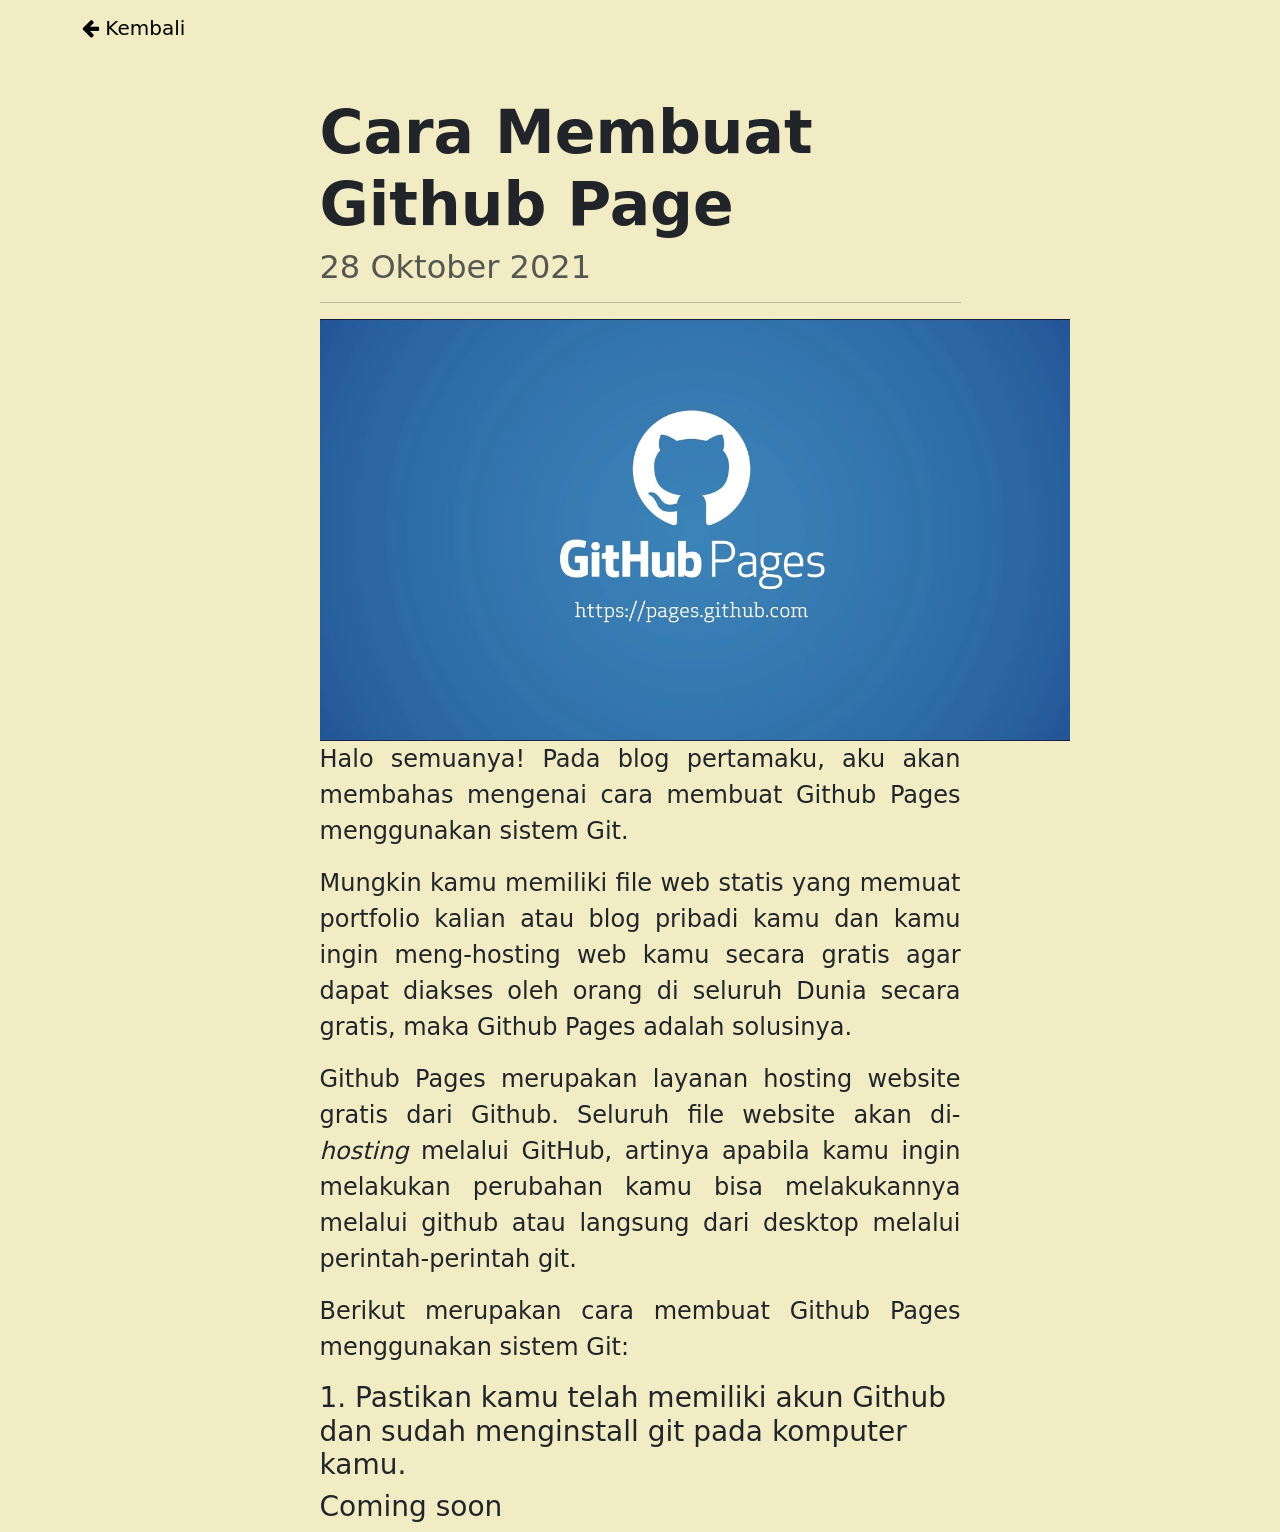
==== blog/blog-1/index.html @ ebc48463 "Push to github" ====
<!DOCTYPE html>
<html lang="id">
  <head>
    <!-- Required meta tags -->
    <meta charset="utf-8" />
    <meta name="viewport" content="width=device-width, initial-scale=1" />

    <!-- Bootstrap CSS -->
    <link
      href="https://cdn.jsdelivr.net/npm/bootstrap@5.0.2/dist/css/bootstrap.min.css"
      rel="stylesheet"
      integrity="sha384-EVSTQN3/azprG1Anm3QDgpJLIm9Nao0Yz1ztcQTwFspd3yD65VohhpuuCOmLASjC"
      crossorigin="anonymous"
    />
    <!-- My CSS -->
    <link rel="stylesheet" href="/style.css" />
    <!-- Blog CSS -->
    <link rel="stylesheet" href="style.css" />
    <!-- Icon CSS -->
    <link
      rel="stylesheet"
      href="https://cdnjs.cloudflare.com/ajax/libs/font-awesome/4.7.0/css/font-awesome.min.css"
    />
    <title>Cara Membuat Github Page</title>
  </head>
  <body id="body">
    <!-- Navbar -->
    <nav class="navbar navbar-expand-lg navbar-light fixed-top" id="main-nav">
      <div class="container">
        <a class="navbar-brand" href="https://alfianp613.github.io"
          ><i class="fa fa-arrow-left"></i> Kembali</a
        >
        <button
          class="navbar-toggler"
          type="button"
          data-bs-toggle="collapse"
          data-bs-target="#navbarNav"
          aria-controls="navbarNav"
          aria-expanded="false"
          aria-label="Toggle navigation"
        >
          <span class="navbar-toggler-icon"></span>
        </button>
        <script src="https://code.jquery.com/jquery-2.2.4.min.js"></script>
        <script>
          $(document).ready(function () {
            $(window).scroll(function () {
              var scroll = $(window).scrollTop();
              if (scroll > 120) {
                $('.navbar').addClass('navbar-dark');
                $('.navbar').removeClass('navbar-light');
              } else {
                $('.navbar').addClass('navbar-light');
                $('.navbar').removeClass('navbar-dark');
              }
            });
          });
        </script>
      </div>
    </nav>
    <!-- End Navbar -->
    <!-- Header -->
    <div class="header">
      <div class="container">
        <div class="row justify-content-center">
          <div class="col-md-7">
            <h1 class="fw-bold" style="font-size: 60px">Cara Membuat Github Page</h1>
            <h2 class="text-muted">28 Oktober 2021</h2>
            <hr />
          </div>
        </div>
      </div>
    </div>
    <!-- End Header -->
    <div class="isi">
      <div class="container">
        <div class="row justify-content-center">
          <div class="col-md-7">
            <img src="pict/githubpage.jpg" alt="githubpage" width="750" />
            <p>
              Halo semuanya! Pada blog pertamaku, aku akan membahas mengenai cara membuat Github
              Pages menggunakan sistem Git.
            </p>
            <p>
              Mungkin kamu memiliki file web statis yang memuat portfolio kalian atau blog pribadi
              kamu dan kamu ingin meng-hosting web kamu secara gratis agar dapat diakses oleh orang
              di seluruh Dunia secara gratis, maka Github Pages adalah solusinya.
            </p>
            <p>
              Github Pages merupakan layanan hosting website gratis dari Github. Seluruh file
              website akan di-<i>hosting</i> melalui GitHub, artinya apabila kamu ingin melakukan
              perubahan kamu bisa melakukannya melalui github atau langsung dari desktop melalui
              perintah-perintah git.
            </p>
            <p>Berikut merupakan cara membuat Github Pages menggunakan sistem Git:</p>
            <h3>
              1. Pastikan kamu telah memiliki akun Github dan sudah menginstall git pada komputer
              kamu.
            </h3>
            <h3>Coming soon</h3>
          </div>
        </div>
      </div>
    </div>
  </body>
  <script>
    window.onscroll = function () {
      scrollFunction();
    };
    function scrollFunction() {
      if (document.body.scrollTop > 120 || document.documentElement.scrollTop > 120) {
        document.getElementById('main-nav').style.backgroundColor = 'rgba(81, 94, 99, 1)';
      } else {
        document.getElementById('main-nav').style.backgroundColor = 'rgba(81, 94, 99, 0)';
      }
    }
  </script>
</html>
---- style.css ----
#main-nav {
  background-color: rgba(81, 94, 99, 0);
  transition: 0.5s;
}

#nav-logo {
  font-size: 0px;
  transition: 0.5s;
}

.jumbotron {
  padding-top: 6rem;
  padding-left: 2rem;
  padding-right: 2rem;
  padding-bottom: 2rem;
  background-color: #f1ecc3;
}

#about {
  background-color: #c9d8b6;
  padding-top: 4rem;
  padding-left: 2rem;
  padding-right: 2rem;
  padding-bottom: 2rem;
}

#project {
  background-color: #f1ecc3;
  padding-top: 4rem;
  padding-left: 2rem;
  padding-right: 2rem;
  padding-bottom: 2rem;
}

#blog {
  background-color: #c9d8b6;
  padding-top: 4rem;
  padding-left: 2rem;
  padding-right: 2rem;
  padding-bottom: 2rem;
}

#contact {
  background-color: #f1ecc3;
  padding-top: 4rem;
  padding-left: 2rem;
  padding-right: 2rem;
  padding-bottom: 2rem;
}

footer {
  background-color: #57837b;
  padding: 1rem;
  font-size: 24px;
}

.btn-github {
  background: black;
  color: #ffffff;
}

.btn-github:hover {
  background: rgba(0, 0, 0, 0.8);
}

.btn-whatsapp {
  background: #25d366;
}

.btn-whatsapp:hover {
  background: rgba(37, 211, 102, 0.7);
}

.btn-basic {
  background-color: #eceeef;
  color: #818a91;
}
.btn-basic:hover {
  opacity: 0.7;
}
#footer {
  background-color: #c9d8b6;
}

.icon-footer {
  margin-top: 10px;
  text-align: center;
}

.social-icons {
  padding-left: 0;
  margin-bottom: 0;
  list-style: none;
  display: inline-block;
  text-align: center;
}
.social-icons li {
  display: inline-block;
  margin-bottom: 4px;
}
.social-icons li.title {
  margin-right: 15px;
  text-transform: uppercase;
  color: #96a2b2;
  font-weight: 700;
  font-size: 13px;
}
.social-icons a {
  background-color: #eceeef;
  color: #818a91;
  font-size: 16px;
  display: inline-block;
  line-height: 44px;
  width: 44px;
  height: 44px;
  text-align: center;
  margin-right: 8px;
  border-radius: 100%;
  -webkit-transition: all 0.2s linear;
  -o-transition: all 0.2s linear;
  transition: all 0.2s linear;
}
.social-icons a:active,
.social-icons a:focus,
.social-icons a:hover {
  color: #fff;
  background-color: #29aafe;
}
.social-icons.size-sm a {
  line-height: 34px;
  height: 34px;
  width: 34px;
  font-size: 14px;
}
.social-icons a.facebook:hover {
  background-color: #3b5998;
}
.social-icons a.twitter:hover {
  background-color: #00aced;
}
.social-icons a.linkedin:hover {
  background-color: #007bb6;
}
.social-icons a.instagram:hover {
  background-color: #405de6;
}

.social-icons a.github:hover {
  background-color: black;
}
---- blog/blog-1/style.css ----
body {
  background: #f1ecc3;
}
.header {
  padding-top: 6rem;
}

.isi p {
  font-size: 24px;
  text-align: justify;
}
#main-nav {
  background-color: rgba(81, 94, 99, 0);
  transition: 0.5s;
}
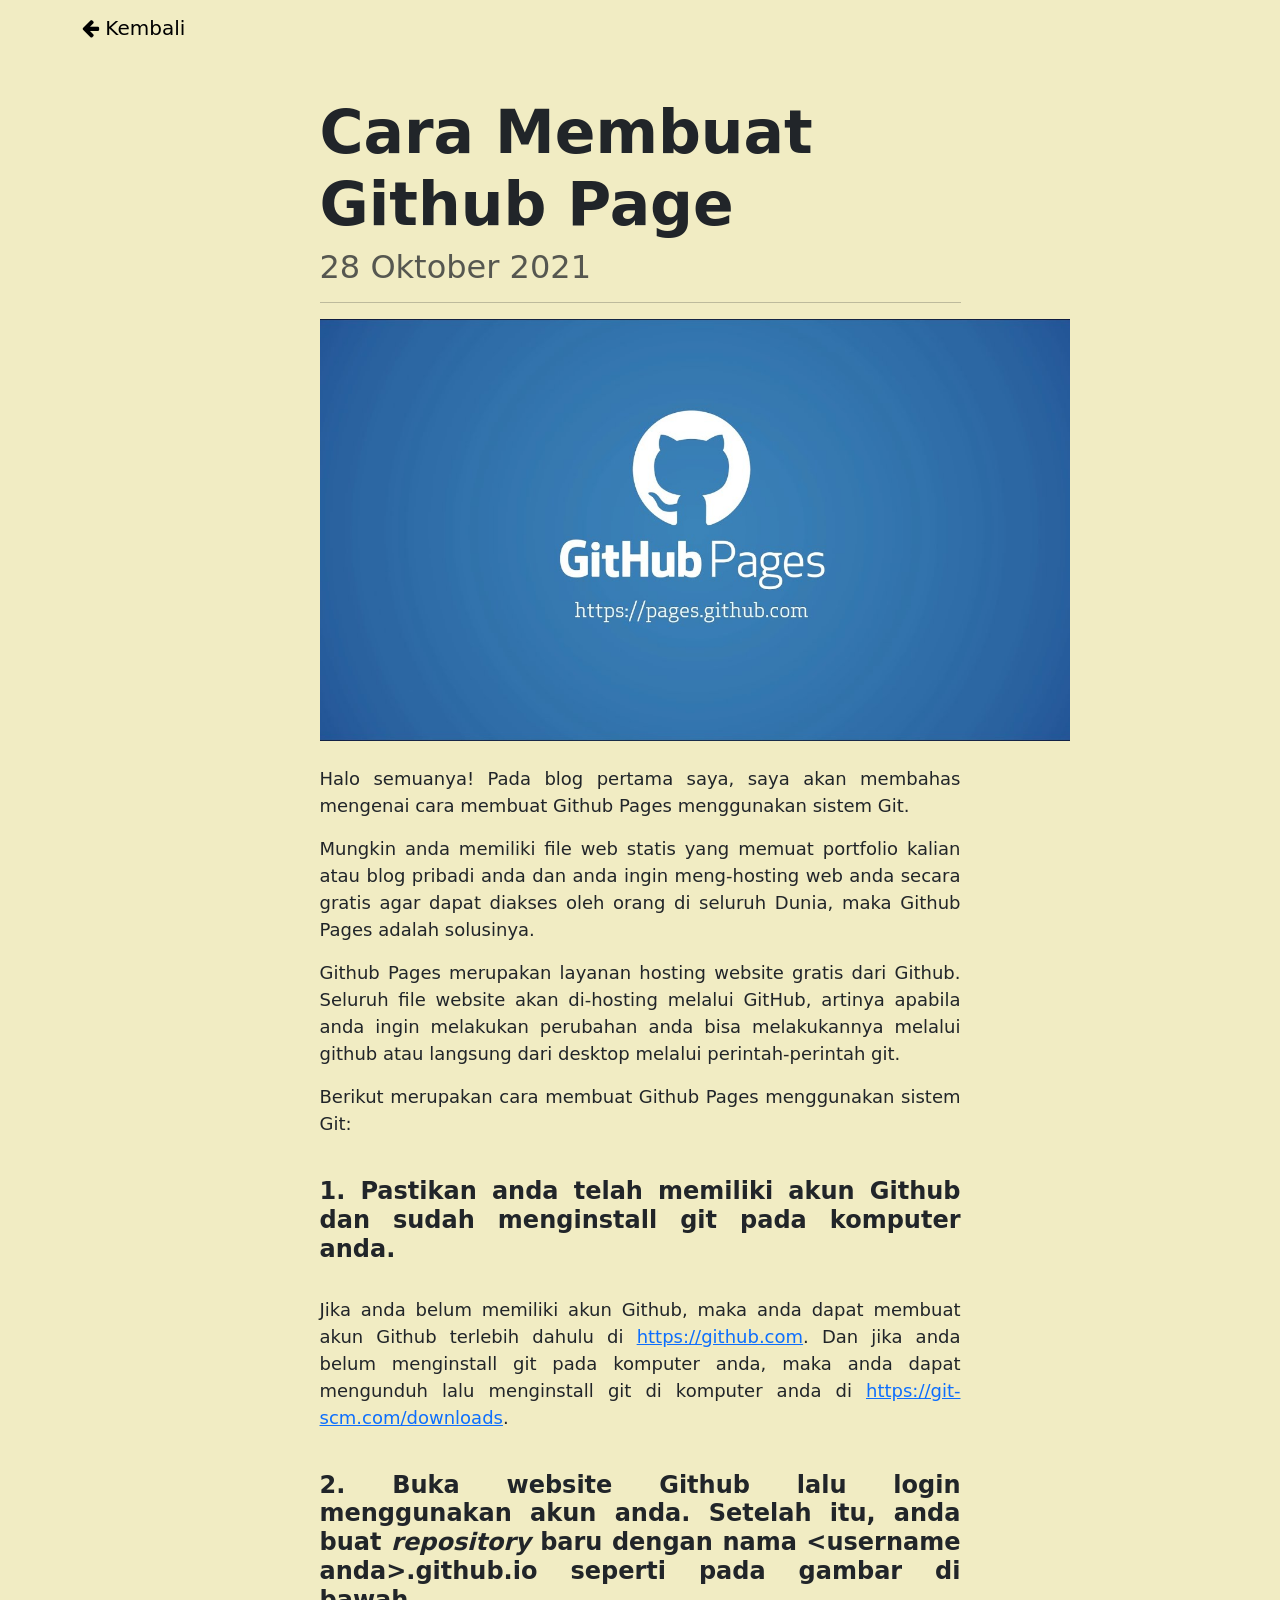
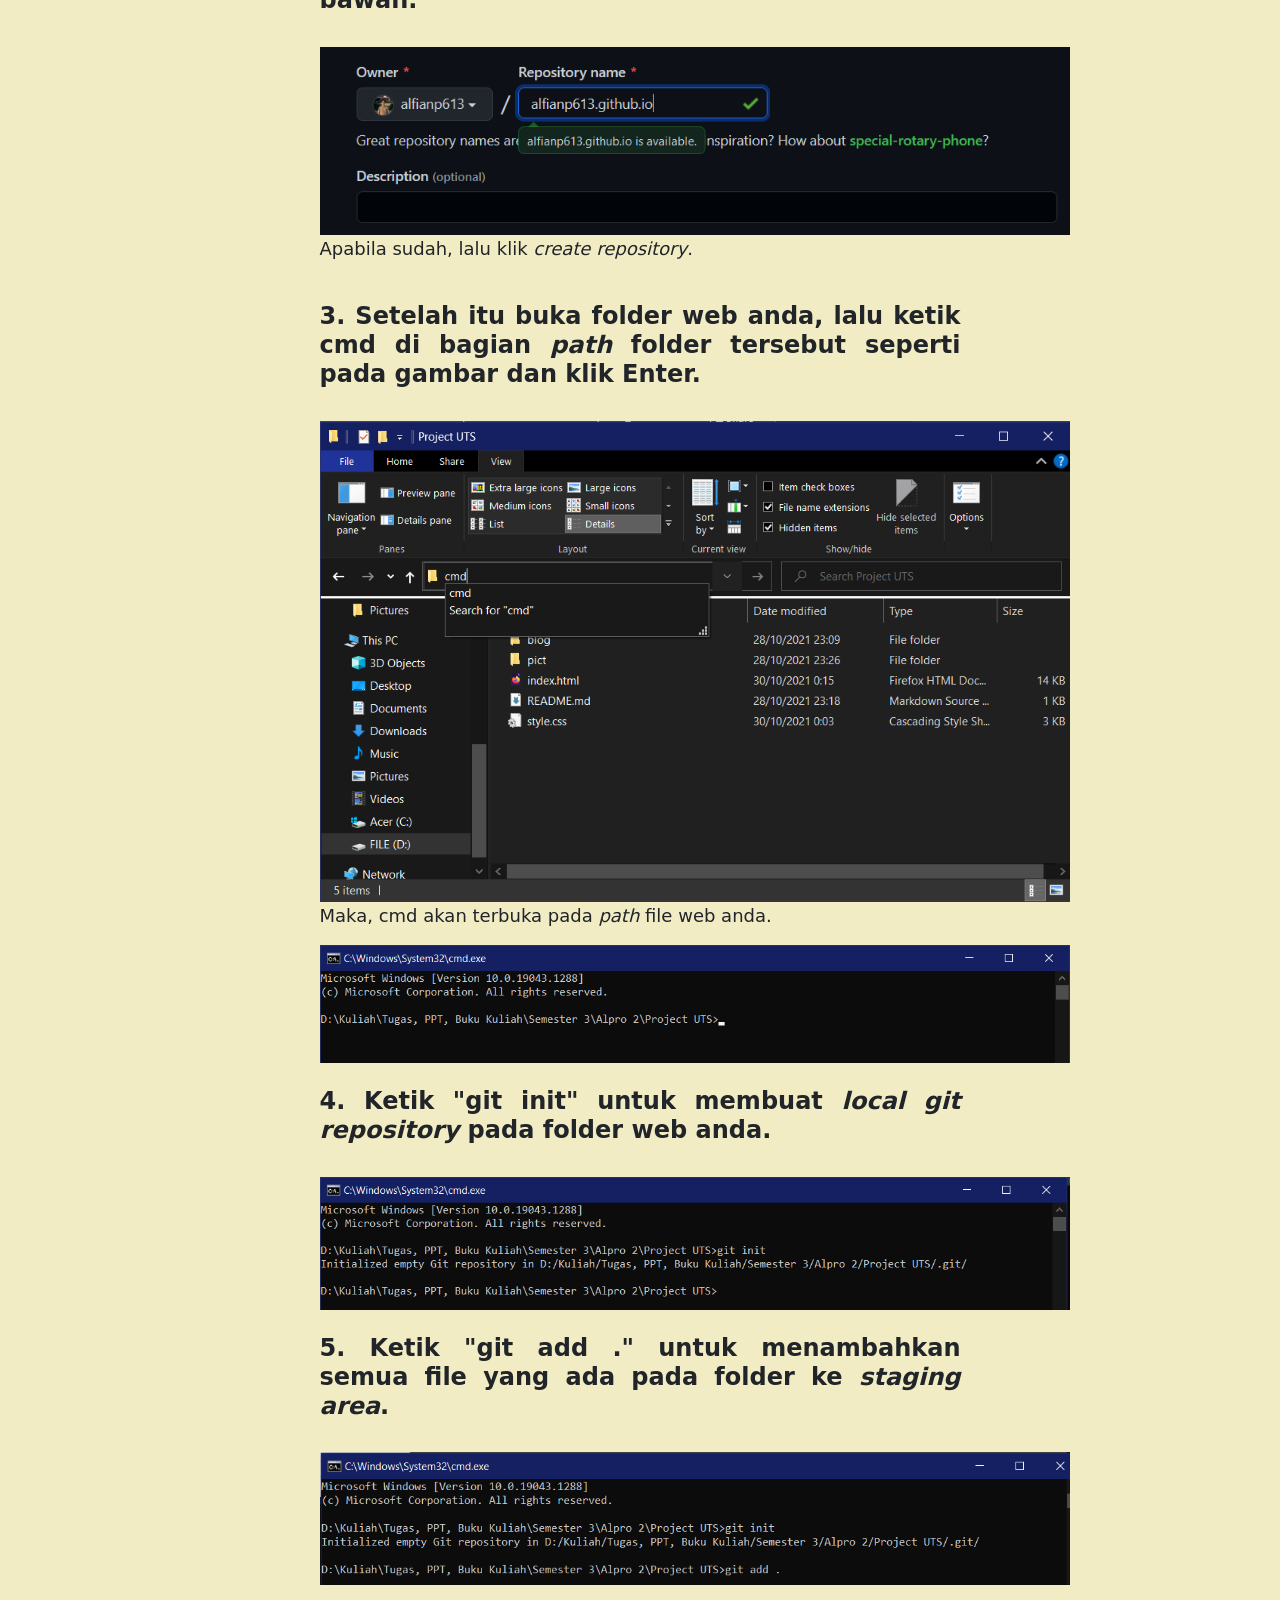
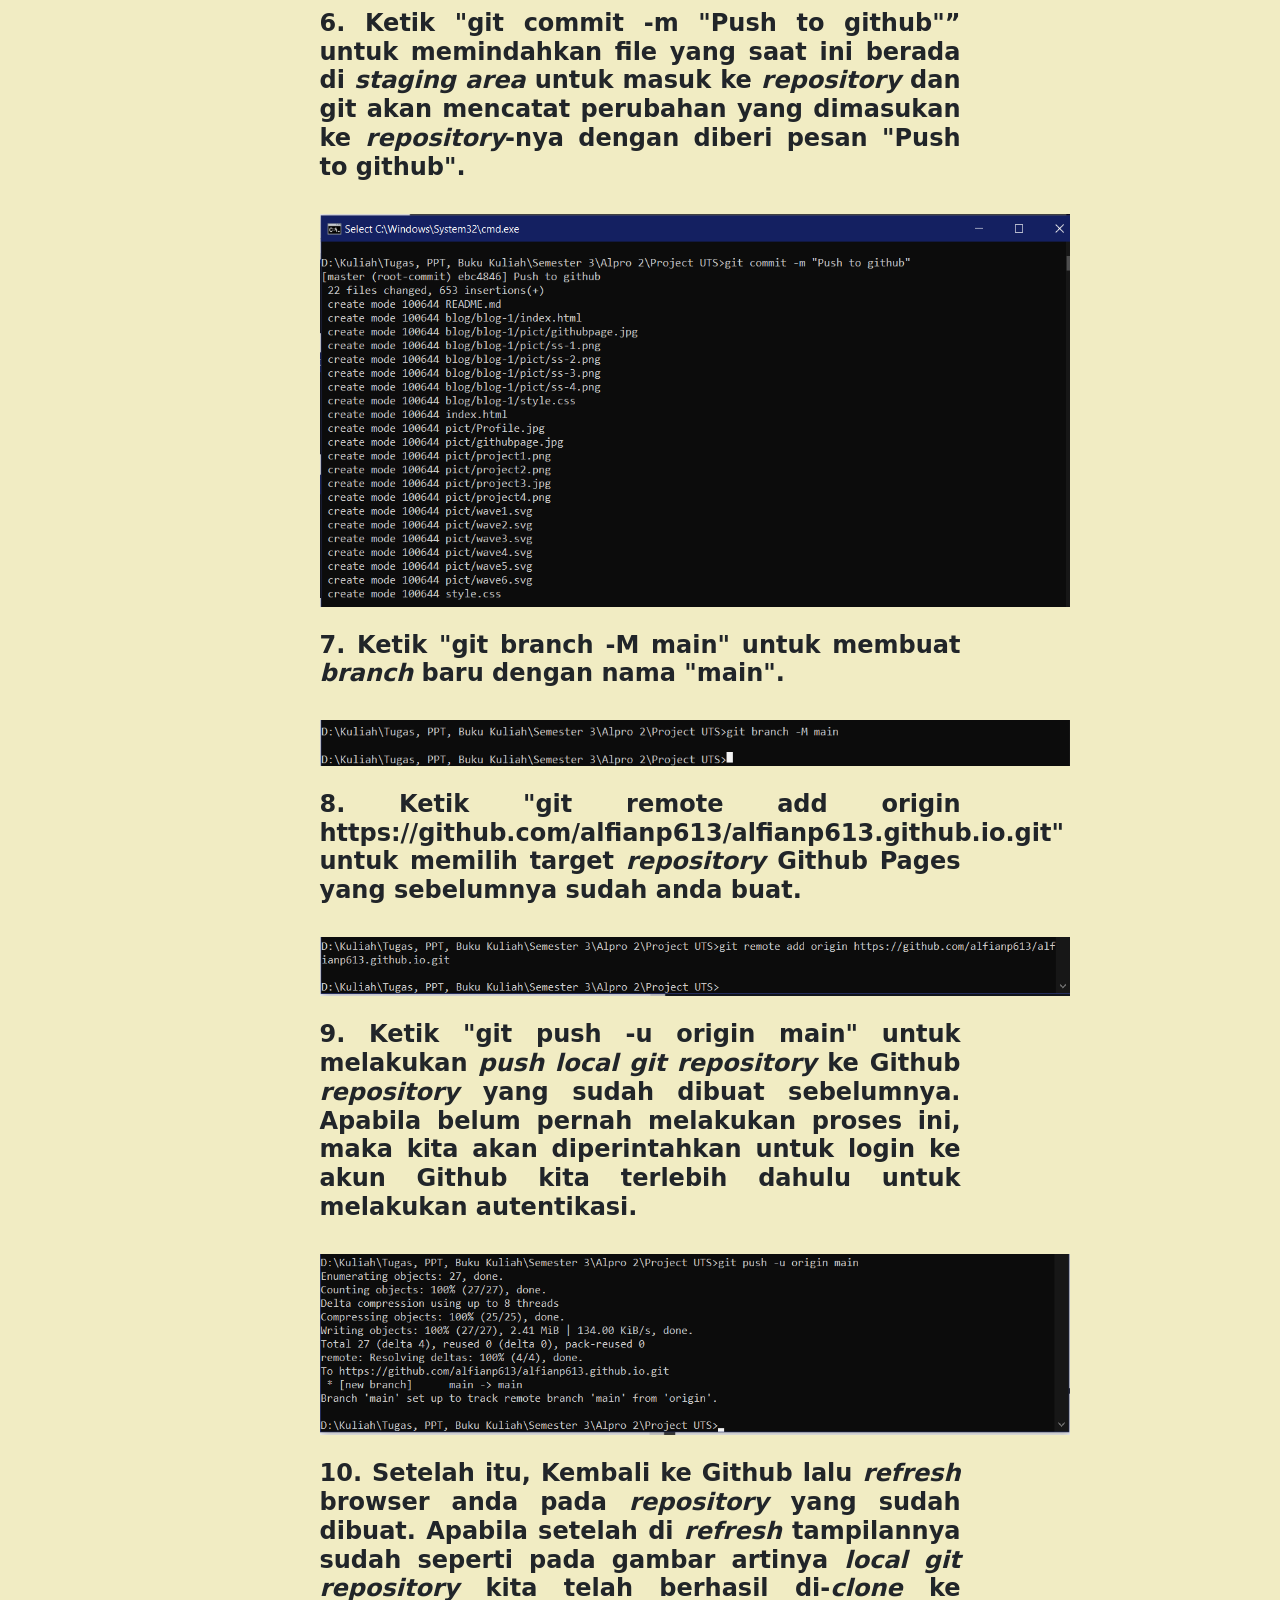
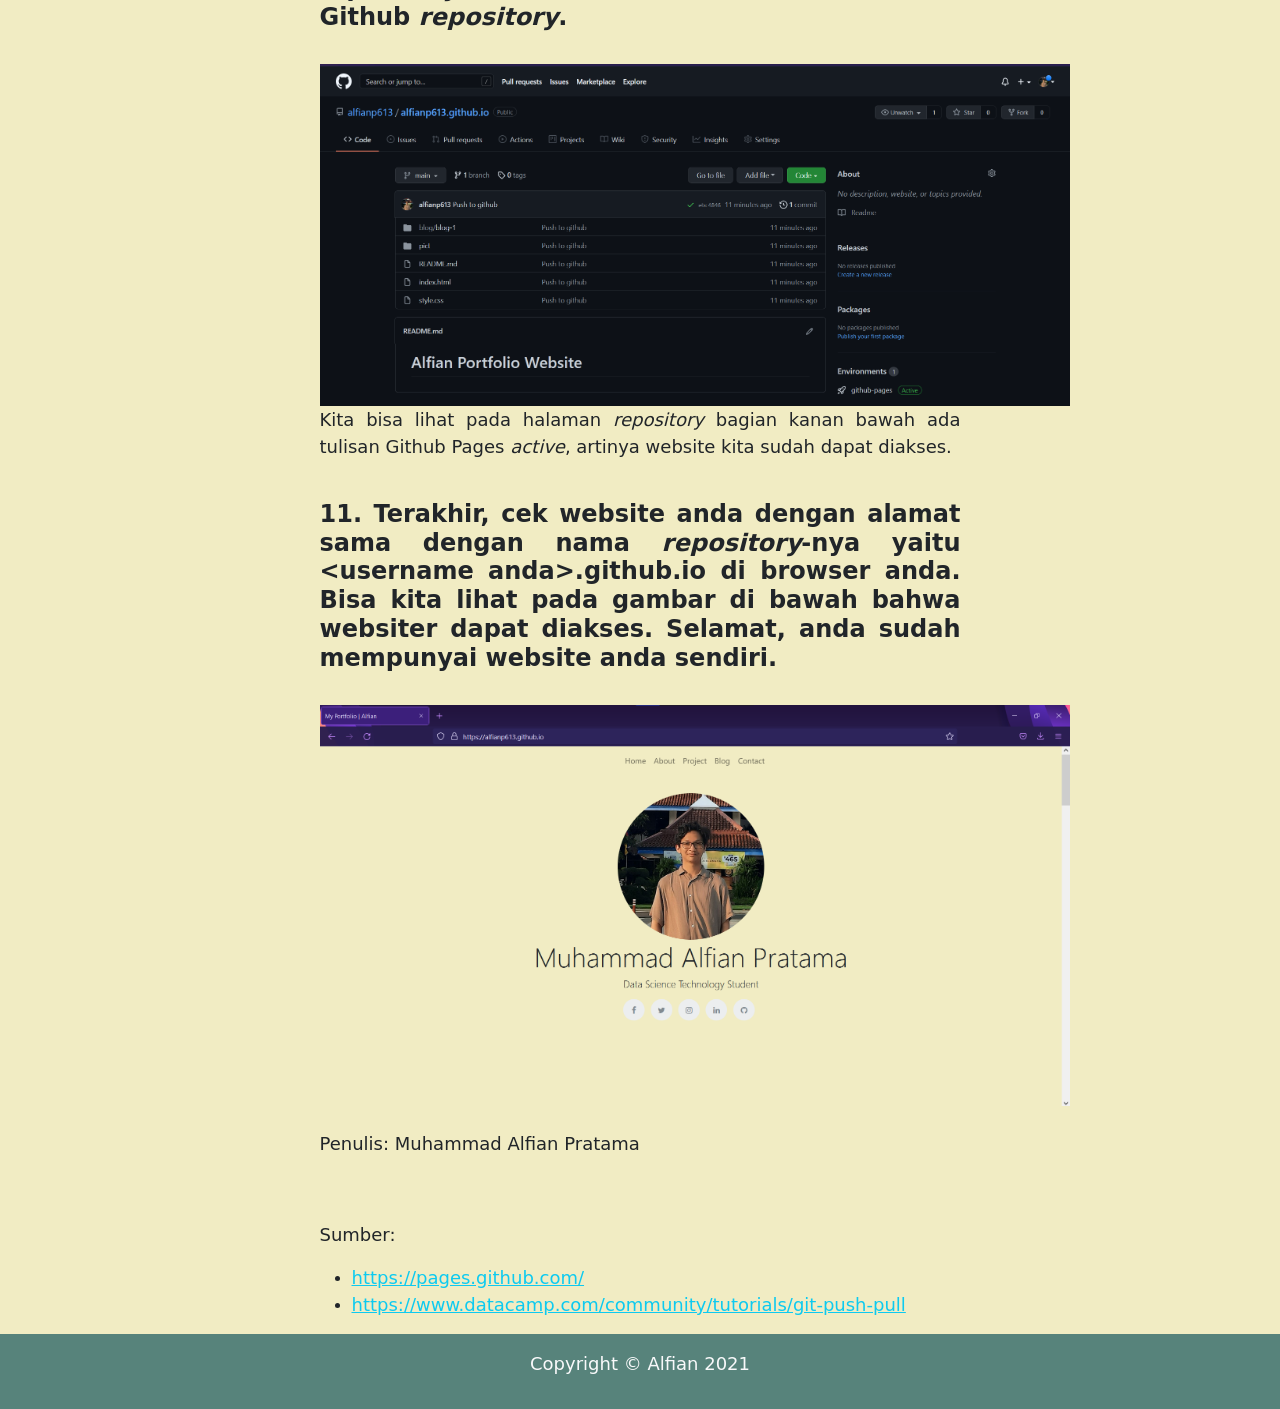
==== commit df5c17f9: "Update Blog" ====
--- a/blog/blog-1/index.html
+++ b/blog/blog-1/index.html
@@ -41,21 +41,6 @@
         >
           <span class="navbar-toggler-icon"></span>
         </button>
-        <script src="https://code.jquery.com/jquery-2.2.4.min.js"></script>
-        <script>
-          $(document).ready(function () {
-            $(window).scroll(function () {
-              var scroll = $(window).scrollTop();
-              if (scroll > 120) {
-                $('.navbar').addClass('navbar-dark');
-                $('.navbar').removeClass('navbar-light');
-              } else {
-                $('.navbar').addClass('navbar-light');
-                $('.navbar').removeClass('navbar-dark');
-              }
-            });
-          });
-        </script>
       </div>
     </nav>
     <!-- End Navbar -->
@@ -72,36 +57,157 @@
       </div>
     </div>
     <!-- End Header -->
+    <!-- Isi -->
     <div class="isi">
       <div class="container">
         <div class="row justify-content-center">
           <div class="col-md-7">
             <img src="pict/githubpage.jpg" alt="githubpage" width="750" />
-            <p>
-              Halo semuanya! Pada blog pertamaku, aku akan membahas mengenai cara membuat Github
-              Pages menggunakan sistem Git.
-            </p>
-            <p>
-              Mungkin kamu memiliki file web statis yang memuat portfolio kalian atau blog pribadi
-              kamu dan kamu ingin meng-hosting web kamu secara gratis agar dapat diakses oleh orang
-              di seluruh Dunia secara gratis, maka Github Pages adalah solusinya.
-            </p>
-            <p>
-              Github Pages merupakan layanan hosting website gratis dari Github. Seluruh file
-              website akan di-<i>hosting</i> melalui GitHub, artinya apabila kamu ingin melakukan
-              perubahan kamu bisa melakukannya melalui github atau langsung dari desktop melalui
-              perintah-perintah git.
+            <br>
+            <br>
+            <p>
+              Halo semuanya! Pada blog pertama saya, saya akan membahas mengenai cara membuat Github Pages 
+              menggunakan sistem Git.
+            </p>
+            <p>
+              Mungkin anda memiliki file web statis yang memuat portfolio kalian atau blog pribadi anda dan anda 
+              ingin meng-hosting web anda secara gratis agar dapat diakses oleh orang di seluruh Dunia, maka Github 
+              Pages adalah solusinya.
+            </p>
+            <p>
+              Github  Pages merupakan layanan hosting website gratis dari Github. Seluruh file website akan di-hosting 
+              melalui GitHub, artinya apabila anda ingin melakukan perubahan anda bisa melakukannya melalui github atau 
+              langsung dari desktop melalui perintah-perintah git.
             </p>
             <p>Berikut merupakan cara membuat Github Pages menggunakan sistem Git:</p>
-            <h3>
-              1. Pastikan kamu telah memiliki akun Github dan sudah menginstall git pada komputer
-              kamu.
-            </h3>
-            <h3>Coming soon</h3>
-          </div>
+            <br>
+            <h3>
+              1.	Pastikan anda telah memiliki akun Github dan sudah menginstall git pada komputer anda.
+            </h3>
+            <br>
+            <p>
+              Jika anda belum memiliki akun Github, maka anda dapat membuat akun Github terlebih
+              dahulu di <a href="https://github.com">https://github.com</a>. Dan jika anda belum
+              menginstall git pada komputer anda, maka anda dapat mengunduh lalu menginstall git di
+              komputer anda di <a href="https://git-scm.com/downloads">https://git-scm.com/downloads</a>.
+            </p>
+            <br/>
+            <h3>
+              2.	Buka website Github lalu login menggunakan akun anda. Setelah itu, anda buat <i>repository</i> 
+              baru dengan nama &lt;username anda&gt;.github.io seperti pada gambar di bawah.
+            </h3>
+            <br/>
+            <img src="pict/ss-1.png" alt="github repository" width="750">
+            <p>
+              Apabila sudah, lalu klik <i>create repository</i>.
+            </p>
+            <br/>
+            <h3>
+              3.	Setelah itu buka folder web anda, lalu ketik cmd di bagian <i>path</i> 
+              folder tersebut seperti pada gambar dan klik Enter.
+            </h3>
+            <br/>
+            <img src="pict/ss-2.png" alt="folder web" width="750">
+            <p>Maka, cmd akan terbuka pada <i>path</i> file web anda.</p>
+            <img src="pict/ss-3.png" alt="cmd" width="750">
+            
+            <br>
+            <br>
+            <h3>
+              4.	Ketik "git init" untuk membuat <i>local git repository</i> pada folder web anda.
+            </h3>
+            <br>
+            <img src="pict/ss-4.png" alt="cmd git init" width="750">
+            <br>
+            <br>
+            <h3>
+              5.	Ketik "git add ." untuk menambahkan semua file yang ada pada folder ke <i>staging area</i>.
+            </h3>
+            <br>
+            <img src="pict/ss-5.png" alt="cmd git add ." width="750">
+            <br>
+            <br>
+            <h3>
+              6.	Ketik "git commit -m "Push to github"” untuk memindahkan file yang saat ini berada di <i>staging area</i> 
+              untuk masuk ke <i>repository</i> dan git akan mencatat perubahan yang dimasukan ke <i>repository</i>-nya dengan 
+              diberi pesan "Push to github".
+            </h3>
+            <br>
+            <img src="pict/ss-6.png" alt="cmd git commit" width="750">
+            <br>
+            <br>
+            <h3>
+              7.	Ketik "git branch -M main" untuk membuat <i>branch</i> baru dengan nama "main".
+            </h3>
+            <br>
+            <img src="pict/ss-7.png" alt="cmd git branch" width="750">
+            <br>
+            <br>
+            <h3>
+              8.	Ketik "git remote add origin https://github.com/alfianp613/alfianp613.github.io.git" untuk memilih target 
+              <i>repository</i> Github Pages yang sebelumnya sudah anda buat.
+            </h3>
+            <br>
+            <img src="pict/ss-8.png" alt="cmd git remote" width="750">
+            <br>
+            <br>
+            <h3>
+              9.	Ketik "git push -u origin main" untuk melakukan <i>push local git repository</i> ke Github <i>repository</i> 
+              yang sudah dibuat sebelumnya. Apabila belum pernah melakukan proses ini, maka kita akan diperintahkan untuk login ke akun 
+              Github kita terlebih dahulu untuk melakukan autentikasi.
+            </h3>
+            <br>
+            <img src="pict/ss-9.png" alt="cmd git push" width="750">
+            <br>
+            <br>
+            <h3>
+              10.	Setelah itu, Kembali ke Github lalu <i>refresh</i> browser anda pada <i>repository</i> yang sudah dibuat. 
+              Apabila setelah di <i>refresh</i> tampilannya sudah seperti pada gambar artinya <i>local git repository</i> 
+              kita telah berhasil di-<i>clone</i> ke Github <i>repository</i>.
+            </h3>
+            <br>
+            <img src="pict/ss-10.png" alt="github repository" width="750">
+            <p>
+              Kita bisa lihat pada halaman <i>repository</i> bagian kanan bawah ada tulisan Github Pages <i>active</i>, 
+              artinya website kita sudah dapat diakses.
+            </p>
+            <br>
+            <h3>
+              11.	Terakhir, cek website anda dengan alamat sama dengan nama <i>repository</i>-nya yaitu  
+              &lt;username anda&gt;.github.io di browser anda. Bisa kita lihat pada gambar di bawah bahwa websiter 
+              dapat diakses. Selamat, anda sudah mempunyai website anda sendiri.
+            </h3>
+            <br>
+            <img src="pict/ss-11.png" alt="cmd git commit" width="750">
+            <br>
+            <br>
+            <p>Penulis: Muhammad Alfian Pratama</p>
+            <br>
+            <br>
+            <p>Sumber:</p>
+            <ul>
+              <li>
+                <a href="https://pages.github.com/" class="link-info" target="_blank">
+                  https://pages.github.com/
+                </a>
+              </li>
+              <li>
+                <a href="https://www.datacamp.com/community/tutorials/git-push-pull" 
+                class="link-info" 
+                target="_blank">
+                https://www.datacamp.com/community/tutorials/git-push-pull
+                </a>
+              </li>
+            </ul>
         </div>
       </div>
     </div>
+    <!-- Akhir isi -->
+    <!-- Footer -->
+    <footer id="footer">
+      <p class="text-center text-light">Copyright &copy; Alfian 2021</p>
+    </footer>
+    <!-- End Footer -->
   </body>
   <script>
     window.onscroll = function () {
@@ -115,4 +221,19 @@
       }
     }
   </script>
+  <script src="https://code.jquery.com/jquery-2.2.4.min.js"></script>
+  <script>
+    $(document).ready(function () {
+      $(window).scroll(function () {
+        var scroll = $(window).scrollTop();
+        if (scroll > 120) {
+          $('.navbar').addClass('navbar-dark');
+          $('.navbar').removeClass('navbar-light');
+        } else {
+          $('.navbar').addClass('navbar-light');
+          $('.navbar').removeClass('navbar-dark');
+        }
+      });
+    });
+  </script>
 </html>
--- a/style.css
+++ b/style.css
@@ -78,14 +78,6 @@
 .btn-basic:hover {
   opacity: 0.7;
 }
-#footer {
-  background-color: #c9d8b6;
-}
-
-.icon-footer {
-  margin-top: 10px;
-  text-align: center;
-}
 
 .social-icons {
   padding-left: 0;
--- a/blog/blog-1/style.css
+++ b/blog/blog-1/style.css
@@ -6,10 +6,24 @@
 }
 
 .isi p {
-  font-size: 24px;
+  font-size: 18px;
   text-align: justify;
 }
 #main-nav {
   background-color: rgba(81, 94, 99, 0);
   transition: 0.5s;
 }
+
+h3 {
+  text-align: justify;
+  font-size: 24px;
+  font-weight: bold;
+}
+a {
+  font-size: 18px;
+}
+footer {
+  background-color: #57837b;
+  padding: 1rem;
+  font-size: 24px;
+}
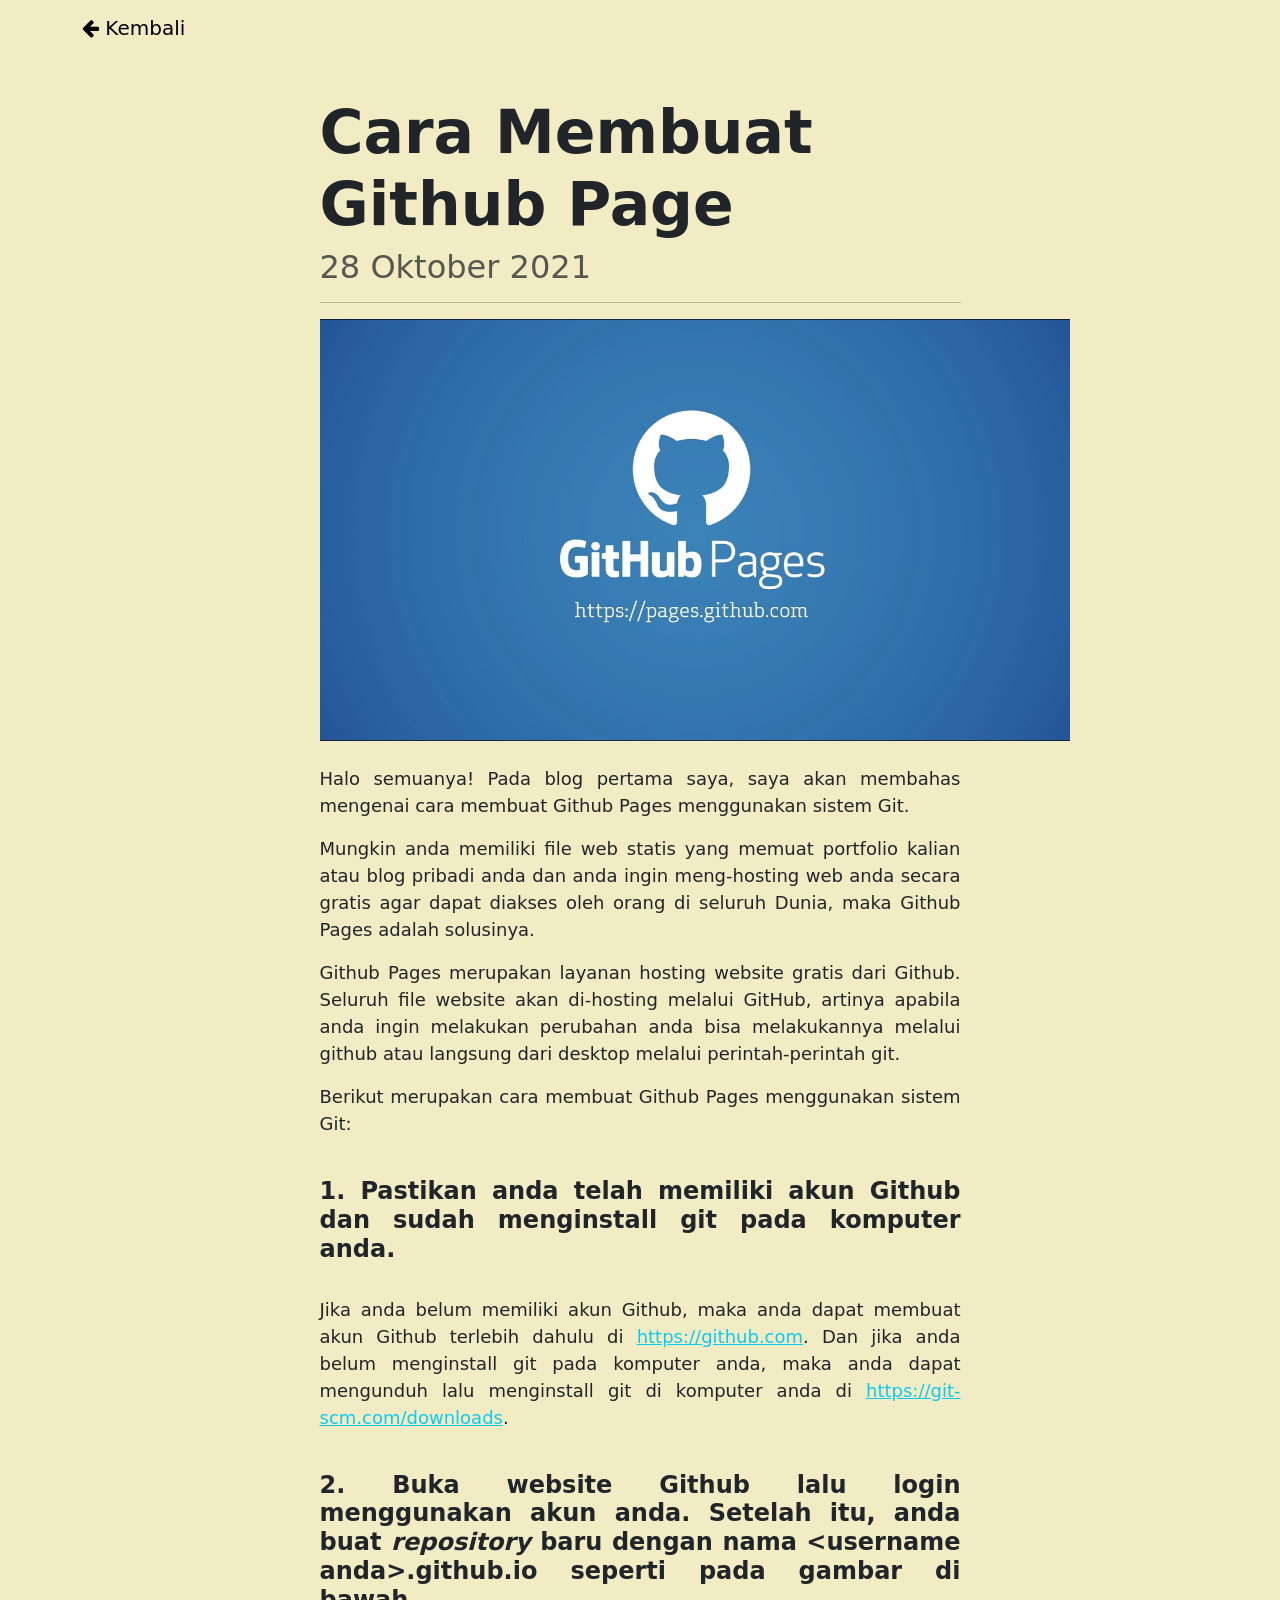
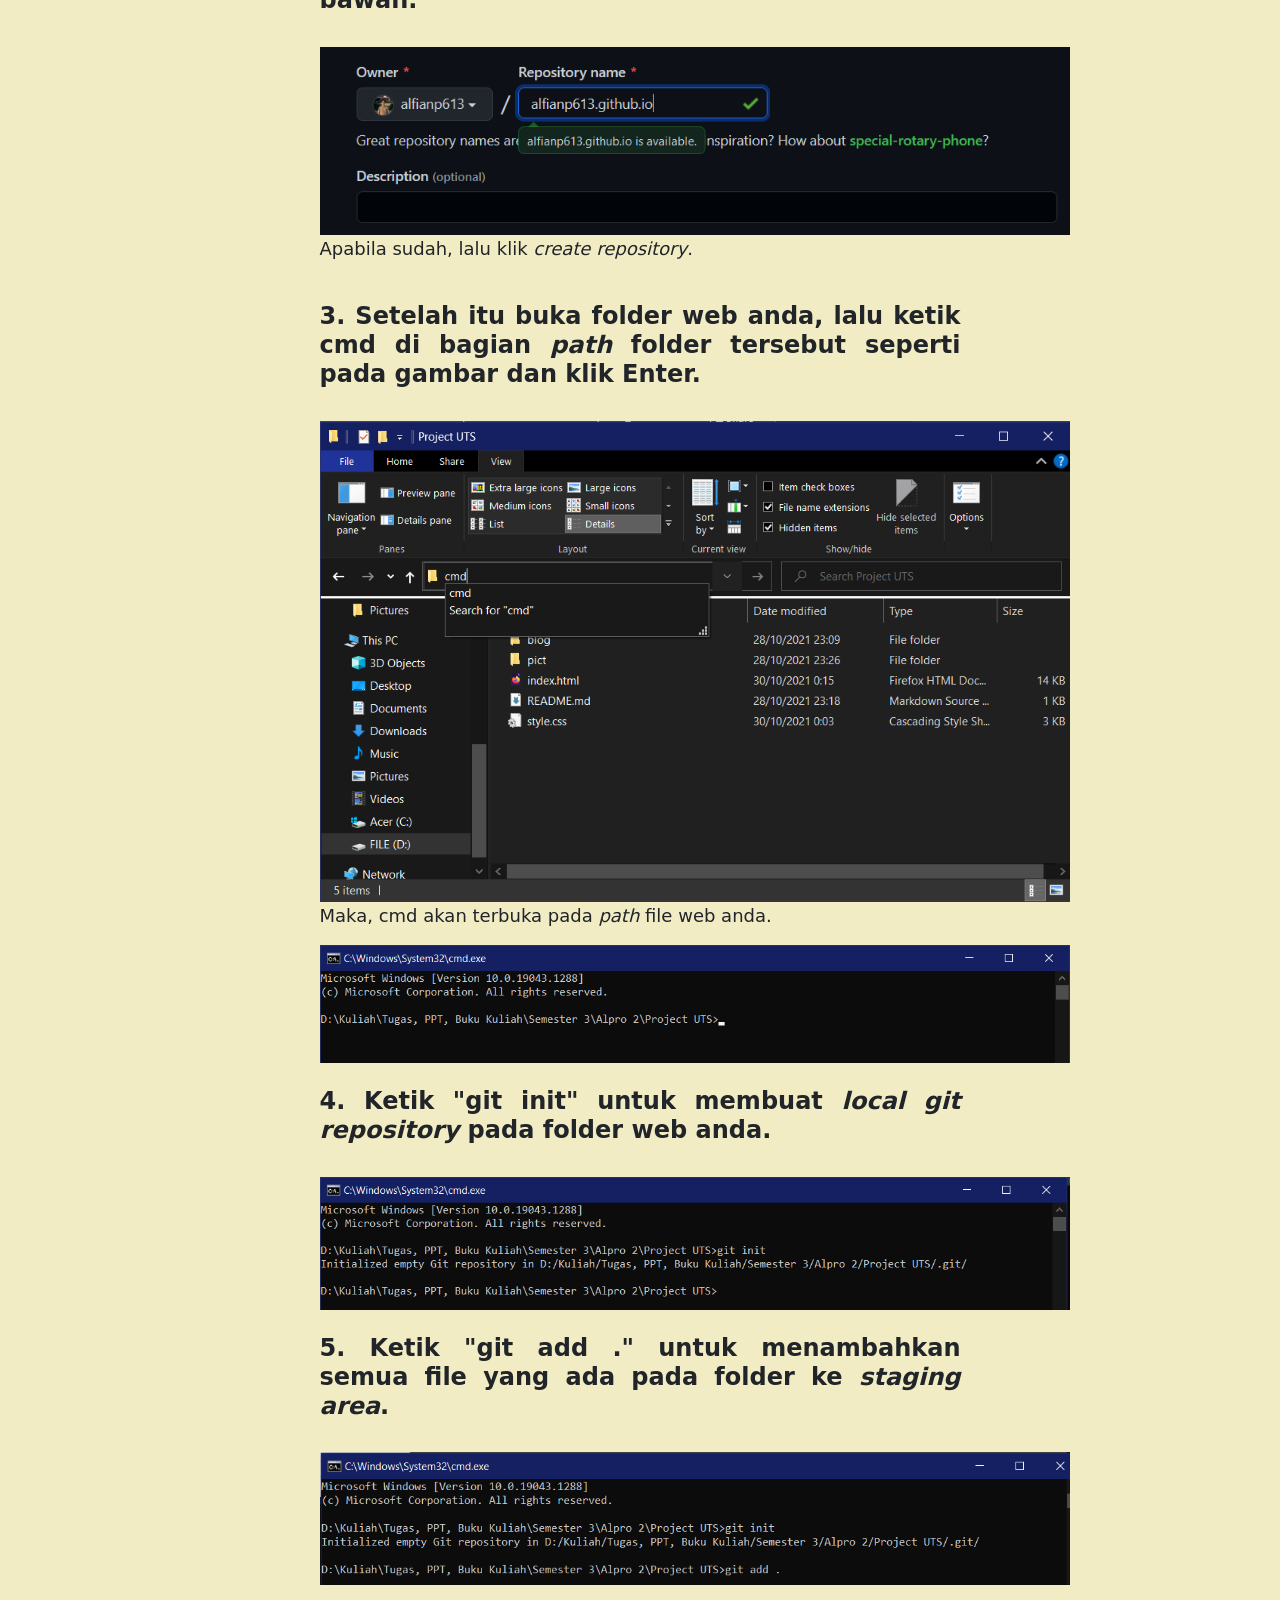
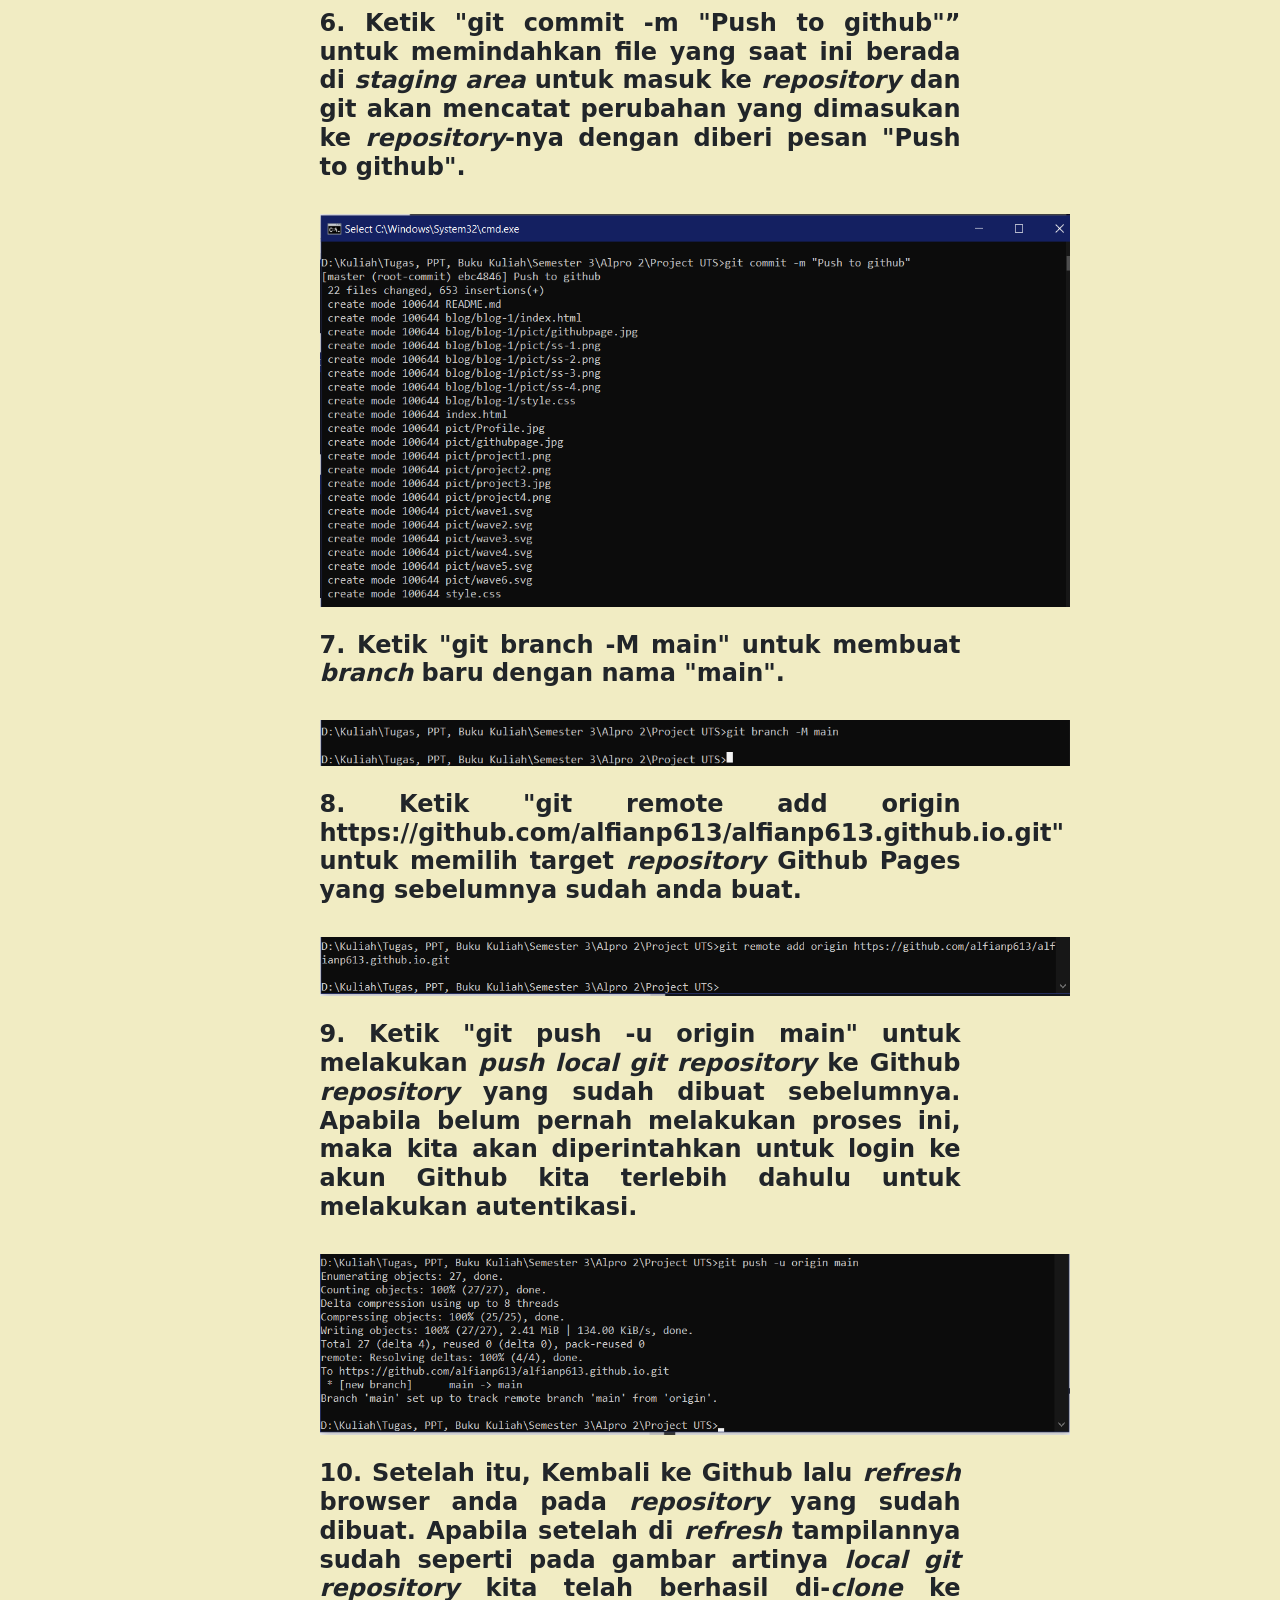
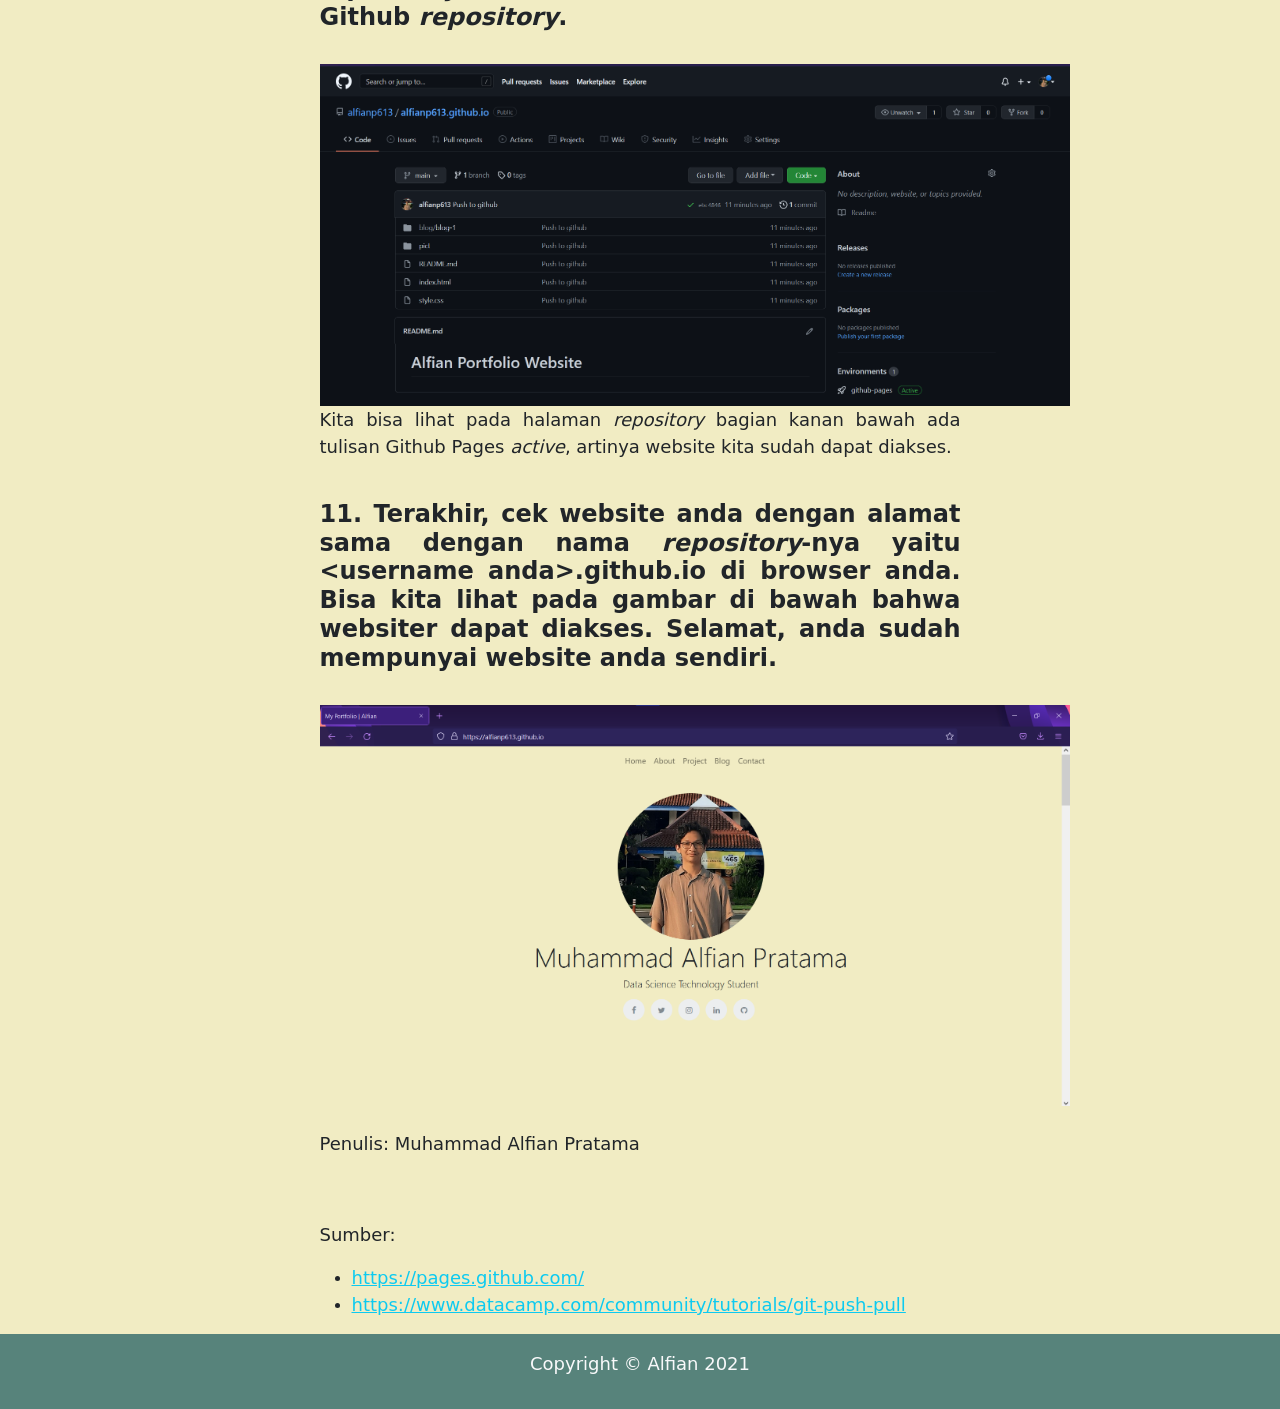
==== commit 519ee599: "Update Link" ====
--- a/blog/blog-1/index.html
+++ b/blog/blog-1/index.html
@@ -87,9 +87,9 @@
             <br>
             <p>
               Jika anda belum memiliki akun Github, maka anda dapat membuat akun Github terlebih
-              dahulu di <a href="https://github.com">https://github.com</a>. Dan jika anda belum
+              dahulu di <a href="https://github.com" class="link-info">https://github.com</a>. Dan jika anda belum
               menginstall git pada komputer anda, maka anda dapat mengunduh lalu menginstall git di
-              komputer anda di <a href="https://git-scm.com/downloads">https://git-scm.com/downloads</a>.
+              komputer anda di <a href="https://git-scm.com/downloads" class="link-info">https://git-scm.com/downloads</a>.
             </p>
             <br/>
             <h3>
